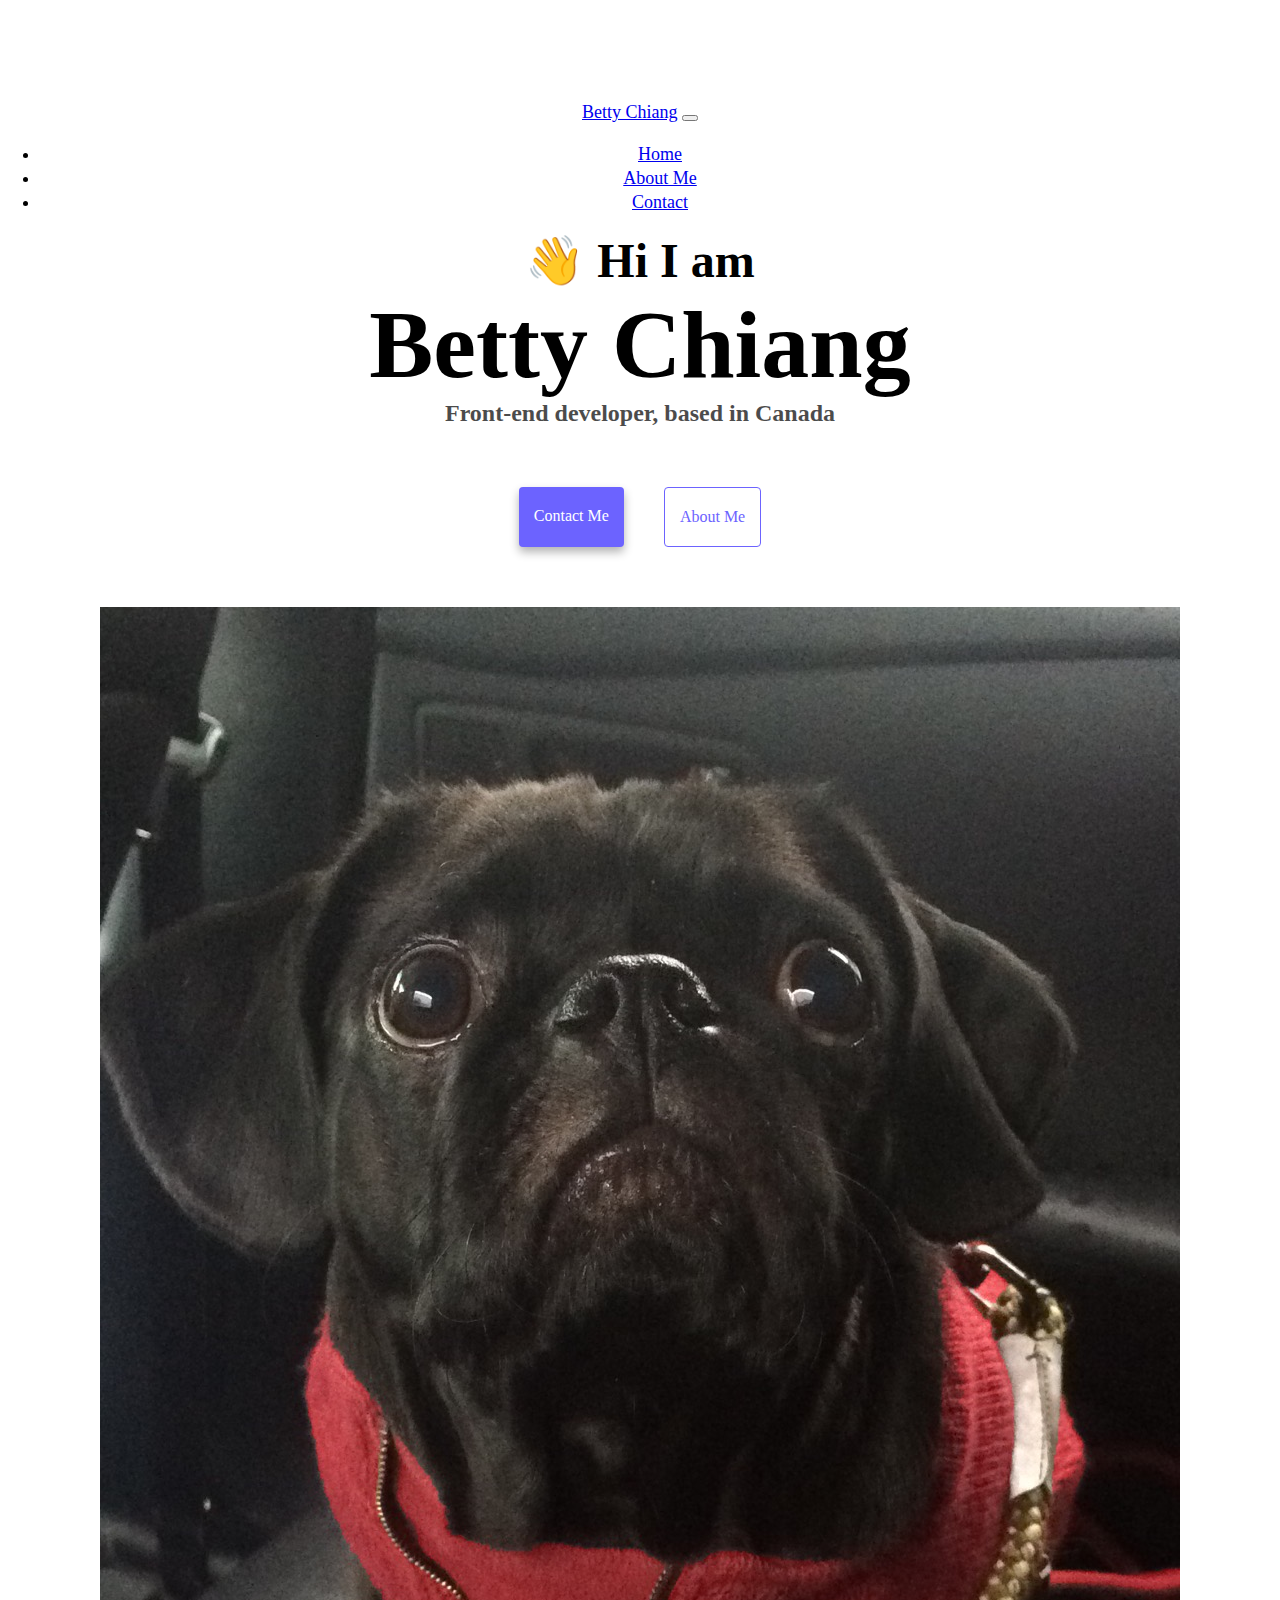
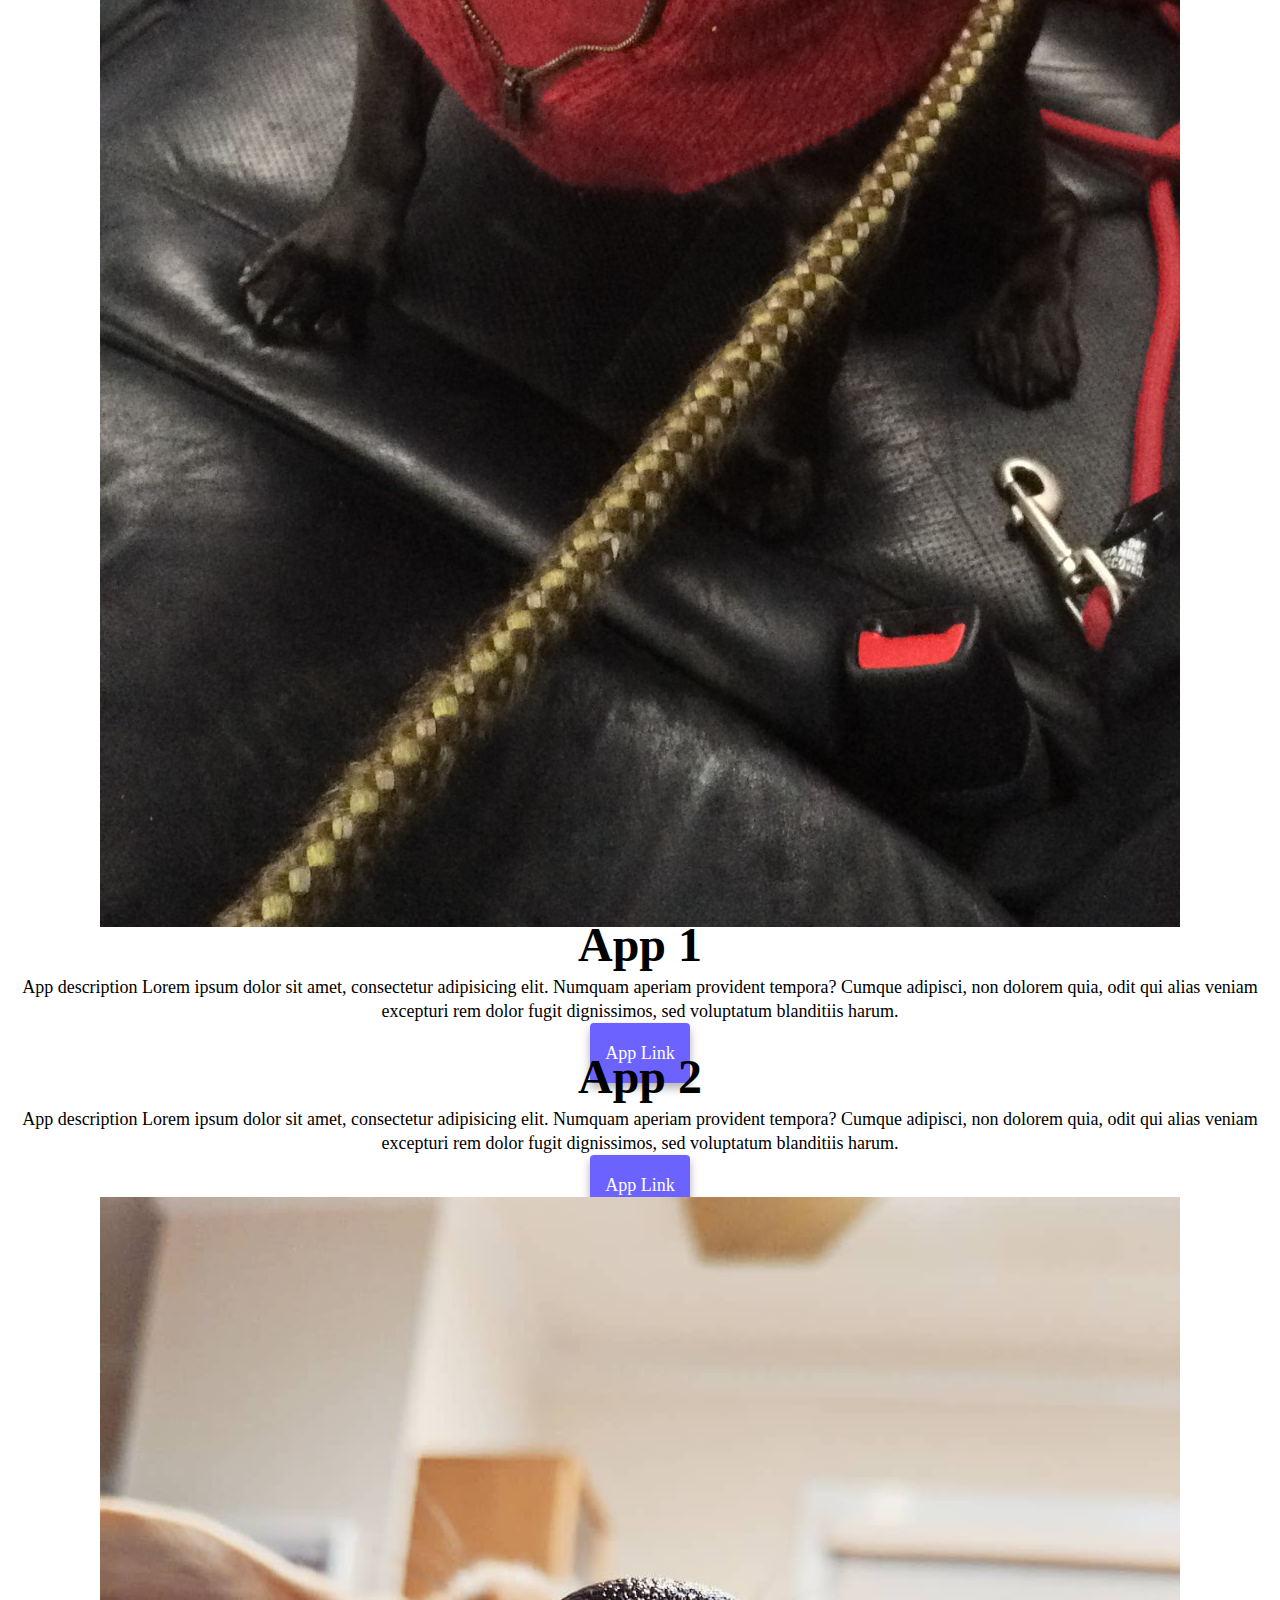
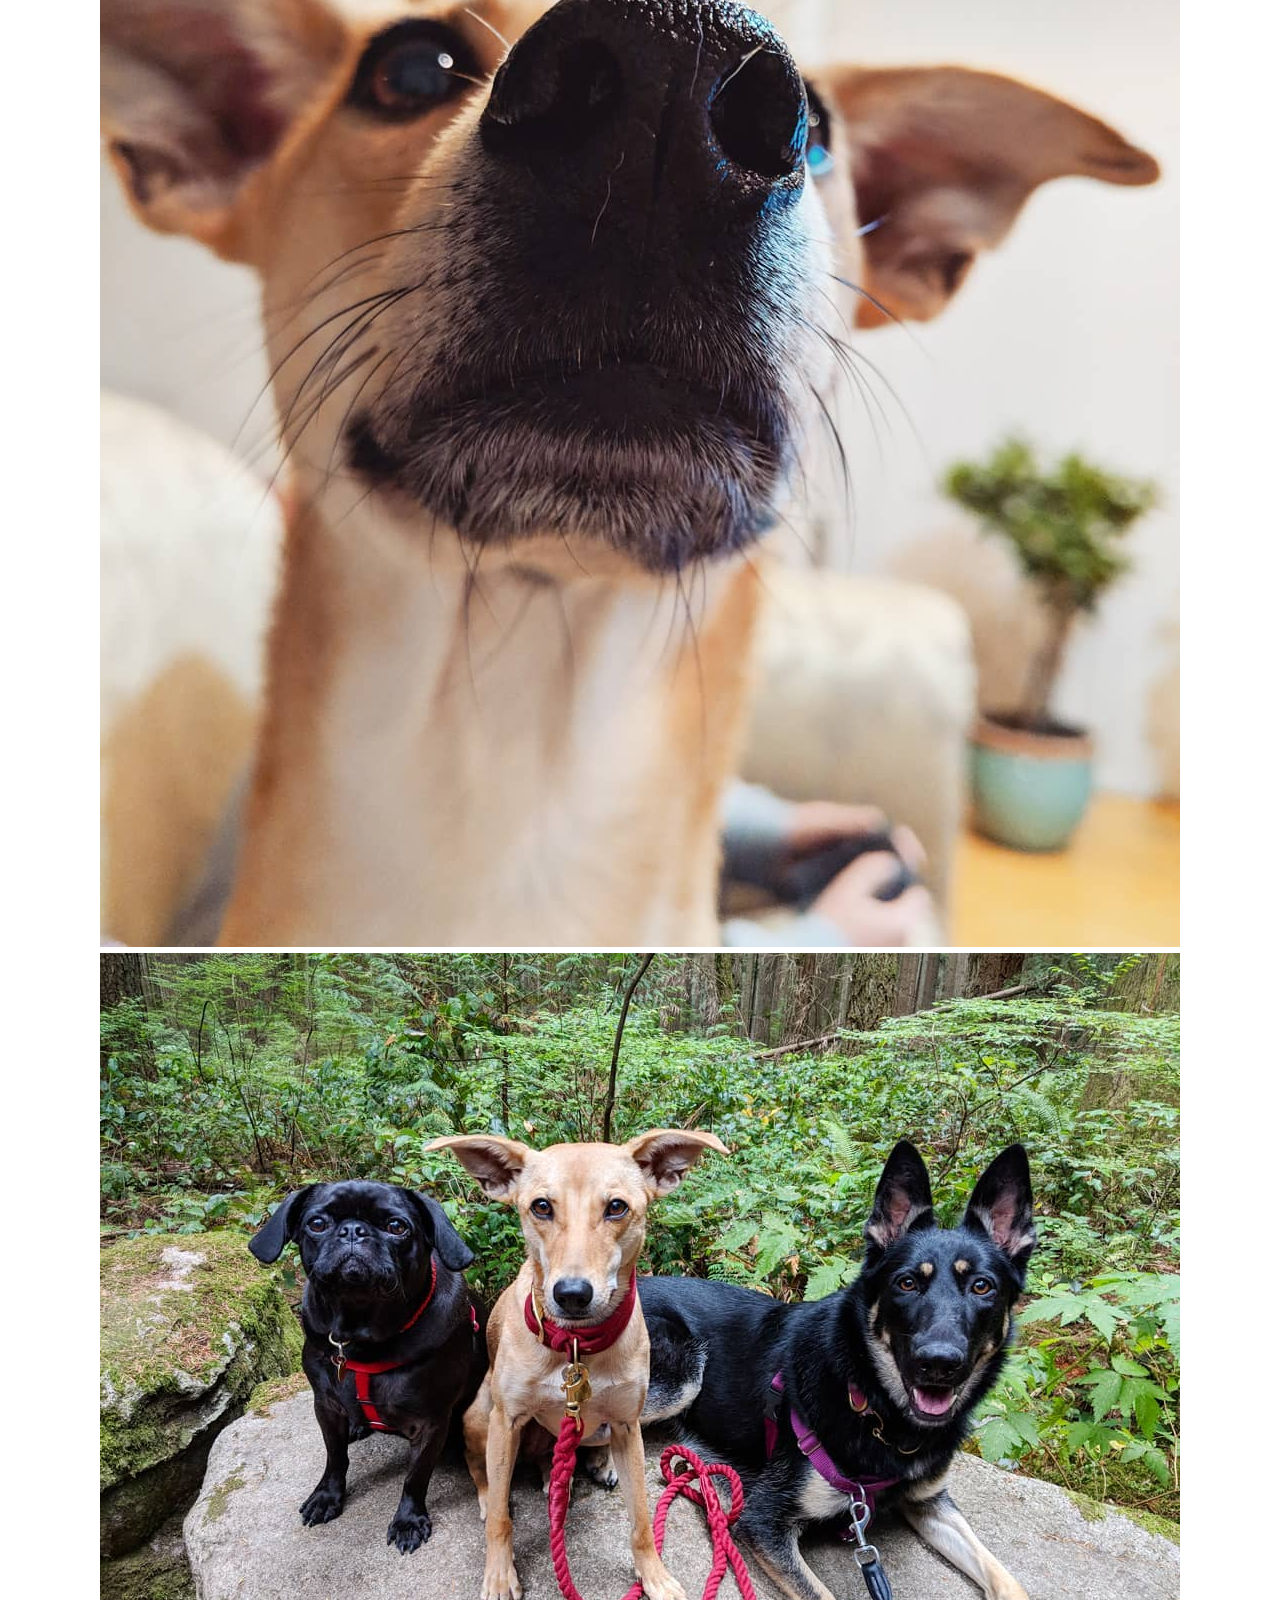
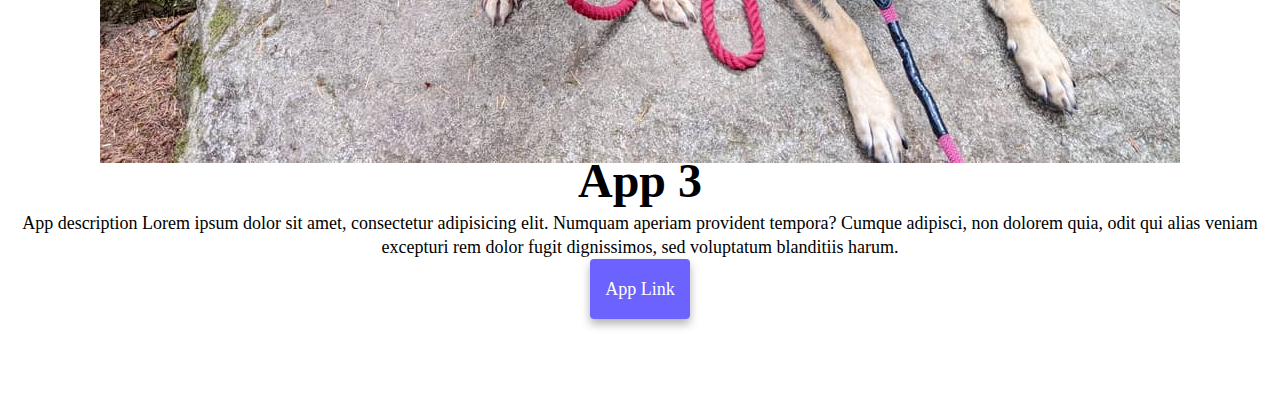
==== index.html @ e15f06e6 "copy from code sandbox" ====
<!DOCTYPE html>
<html lang="en">
  <head>
    <meta charset="UTF-8" />
    <meta name="viewport" content="width=device-width, initial-scale=1.0" />
    <meta http-equiv="X-UA-Compatible" content="ie=edge" />
    <title>Betty Chiang</title>
    <link
      href="https://cdn.jsdelivr.net/npm/bootstrap@5.1.0/dist/css/bootstrap.min.css"
      rel="stylesheet"
      integrity="sha384-KyZXEAg3QhqLMpG8r+8fhAXLRk2vvoC2f3B09zVXn8CA5QIVfZOJ3BCsw2P0p/We"
      crossorigin="anonymous"
    />
    <script
      src="https://cdn.jsdelivr.net/npm/bootstrap@5.1.0/dist/js/bootstrap.bundle.min.js"
      integrity="sha384-U1DAWAznBHeqEIlVSCgzq+c9gqGAJn5c/t99JyeKa9xxaYpSvHU5awsuZVVFIhvj"
      crossorigin="anonymous"
    ></script>
    <link href="styles.css" rel="stylesheet" />
  </head>
  <body>
    <nav class="navbar navbar-expand-lg navbar-light bg-light fixed-top">
      <div class="container">
        <a class="navbar-brand" href="index.html">Betty Chiang</a>
        <button
          class="navbar-toggler"
          type="button"
          data-bs-toggle="collapse"
          data-bs-target="#navbarNav"
          aria-controls="navbarNav"
          aria-expanded="false"
          aria-label="Toggle navigation"
        >
          <span class="navbar-toggler-icon"></span>
        </button>
        <div class="collapse navbar-collapse" id="navbarNav">
          <ul class="navbar-nav">
            <li class="nav-item">
              <a class="nav-link active" aria-current="page" href="index.html"
                >Home</a
              >
            </li>
            <li class="nav-item">
              <a class="nav-link" href="aboutme.html">About Me</a>
            </li>
            <li class="nav-item">
              <a class="nav-link" href="aboutme.html#contact">Contact</a>
            </li>
          </ul>
        </div>
      </div>
    </nav>

    <h1 class="mt-100">
      👋 Hi I am
    </h1>
    <h2>
      Betty Chiang
    </h2>
    <h3 class="mt-3">
      Front-end developer, based in Canada
    </h3>
    <div class="button-position">
      <a href="aboutme.html#contact" class="primary-link"> Contact Me </a>
      <a href="aboutme.html" class="about-link">About Me </a>
    </div>
    <div class="container">
      <div class ="row">
        <div class="col-md-6">
      <img src="images/IMG_6009.JPG" class="img-fluid rounded pug" />
        </div>
        <div class="col-md-6">
          <h1 class="mb-3"> App 1  </h1>
          <p> App description
         Lorem ipsum dolor sit amet, consectetur adipisicing elit. Numquam
              aperiam provident tempora? Cumque adipisci, non dolorem quia, odit qui
              alias veniam excepturi rem dolor fugit dignissimos, sed voluptatum
              blanditiis harum. </p>
              <div class="mt-5">
                <a href="#" class="primary-link"> App Link </a>
              </div>
              </div>
              <div class ="row mt-5">
                  <div class="col-md-6">
                    <h1 class="mb-3"> App 2          </h1>
                    <p> App description
                   Lorem ipsum dolor sit amet, consectetur adipisicing elit. Numquam
                        aperiam provident tempora? Cumque adipisci, non dolorem quia, odit qui
                        alias veniam excepturi rem dolor fugit dignissimos, sed voluptatum
                        blanditiis harum. </p>
                        <div class="mt-5 mb-5">
                          <a href="#" class="primary-link"> App Link </a>
                        </div>
                      </div>
                      <div class="col-md-6">
                        <img src="images/us3.jpg" class="img-fluid rounded pug" />
                      </div>
                      <div class ="row mt-5">
                        <div class="col-md-6">
                          <img src="images/us4.jpg" class="img-fluid rounded pug" />
                        </div>
                        <div class="col-md-6">
                          <h1 class="mb-3"> App 3          </h1>
                          <p> App description
                            Lorem ipsum dolor sit amet, consectetur adipisicing elit. Numquam
                            aperiam provident tempora? Cumque adipisci, non dolorem quia, odit qui
                            alias veniam excepturi rem dolor fugit dignissimos, sed voluptatum
                             blanditiis harum. </p>
                             <div class="mt-5">
                               <a href="#" class="primary-link"> App Link </a>
                              </div>
    </div>
  </body>
</html>
---- styles.css ----
:root {
  --primary-color: #6c63ff;
  --secondary-color: #f5f2fe;
  --box-shadow: 0 5px 10px rgba(0, 0, 0, 0.3);
}
body {
  text-align: center;
  margin: 100px auto;
}

h1 {
  font-size: 48px;
  margin: 0;
  display: block;
}
h2 {
  font-size: 96px;
  margin: 0;
}
h3 {
  font-size: 24px;
  opacity: 0.7;
  margin: 0;
}

.button-position {
  display: flex;
  margin-top: 40px;
  justify-content: center;
  margin-bottom: 40px;
}

.button-position a {
  margin: 20px;
}

.primary-link {
  background: var(--primary-color);
  box-shadow: var(--box-shadow);
  color: white;
  border-radius: 4px;
  padding: 20px 15px;
  text-decoration: none;
  text-transform: capitalize;
}

.about-link {
  color: var(--primary-color);
  border: 1px solid var(--primary-color);
  border-radius: 4px;
  padding: 20px 15px;
  text-decoration: none;
  text-transform: capitalize;
}

.about-paragraphs {
  display: flex;
  margin: 30px 0;
  justify-content: space-between;
}

.aboutp {
  background: var(--secondary-color);
  padding: 20px;
  border-radius: 4px;
  font-size: 18px;
  line-height: 1.5;
  margin: 10px;
}

.email-address {
  display: flex;
  justify-content: center;
  color: var(--primary-color);
  font-size: 28px;
  text-decoration: none;
}

.container {
  width: 100%;
  font-size: 18px;
  line-height: 24px;
}

.row {
}

.pug {
  max-height: 70%;
}
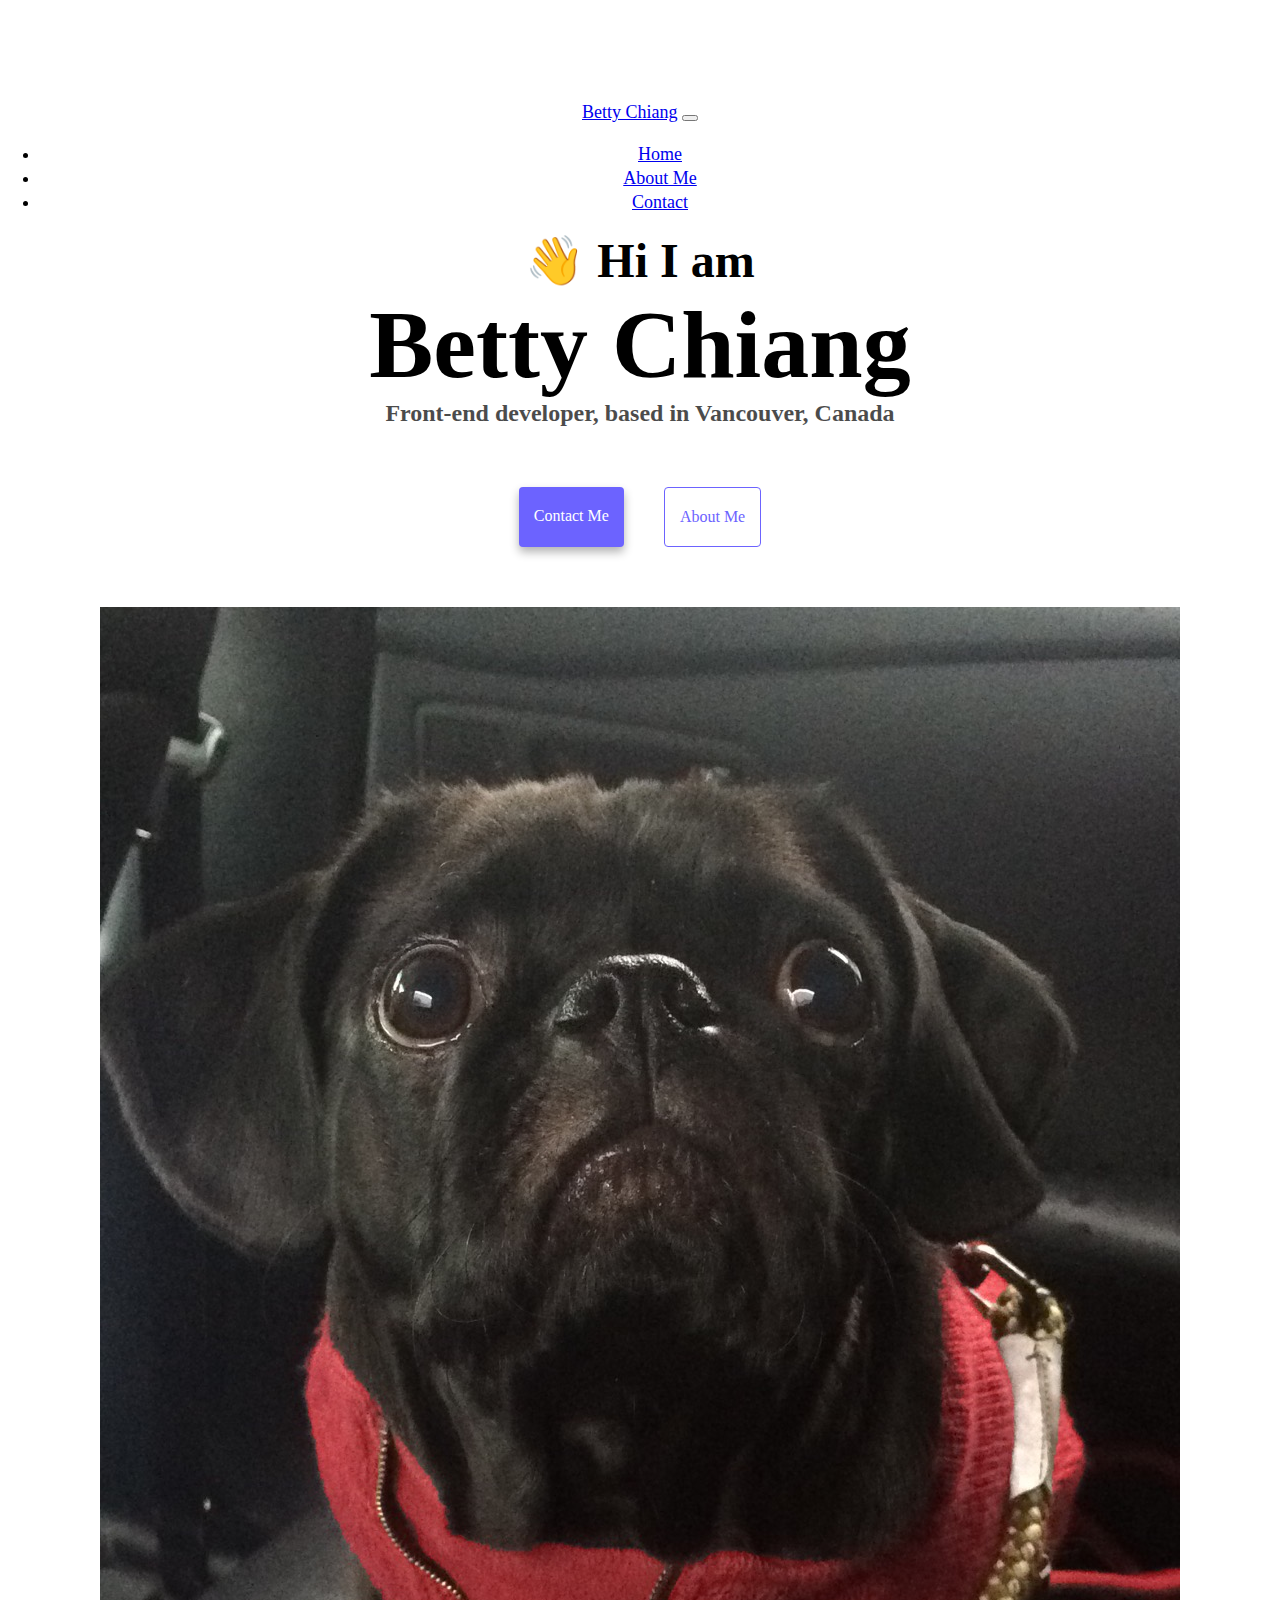
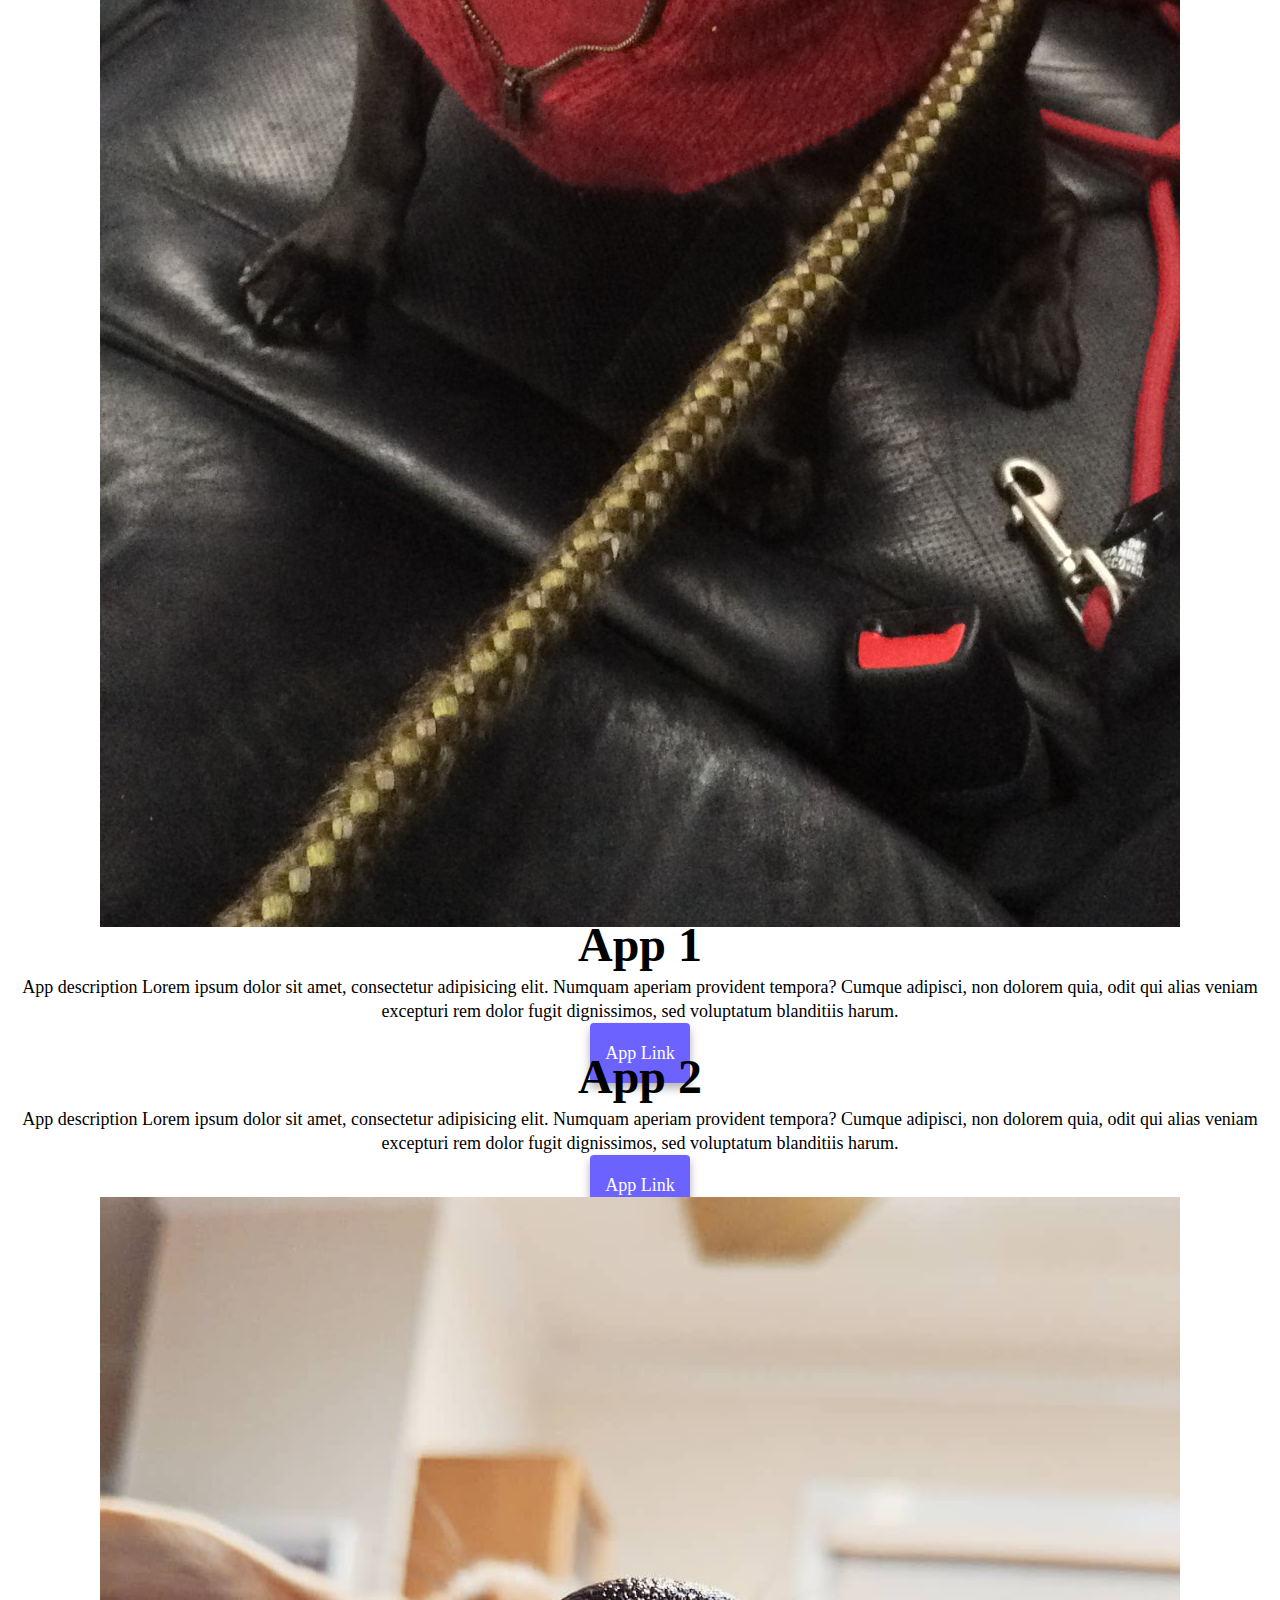
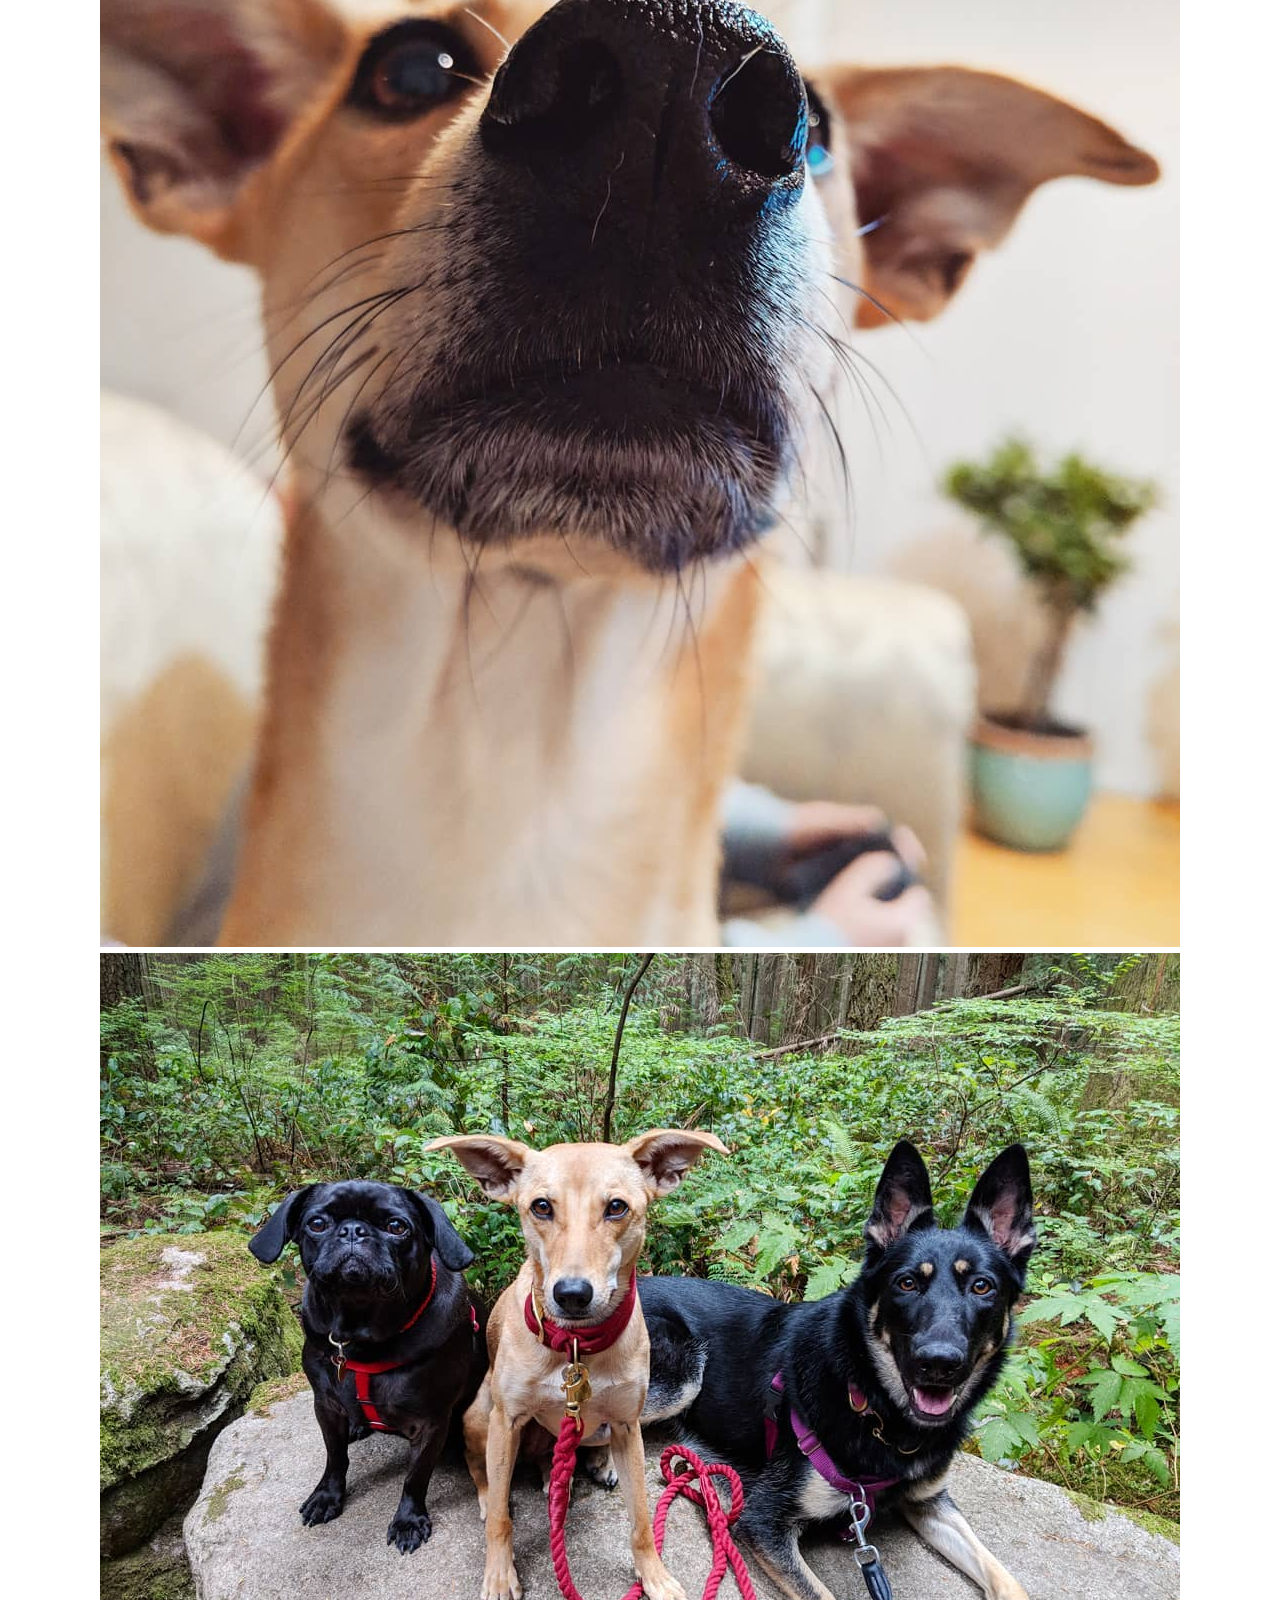
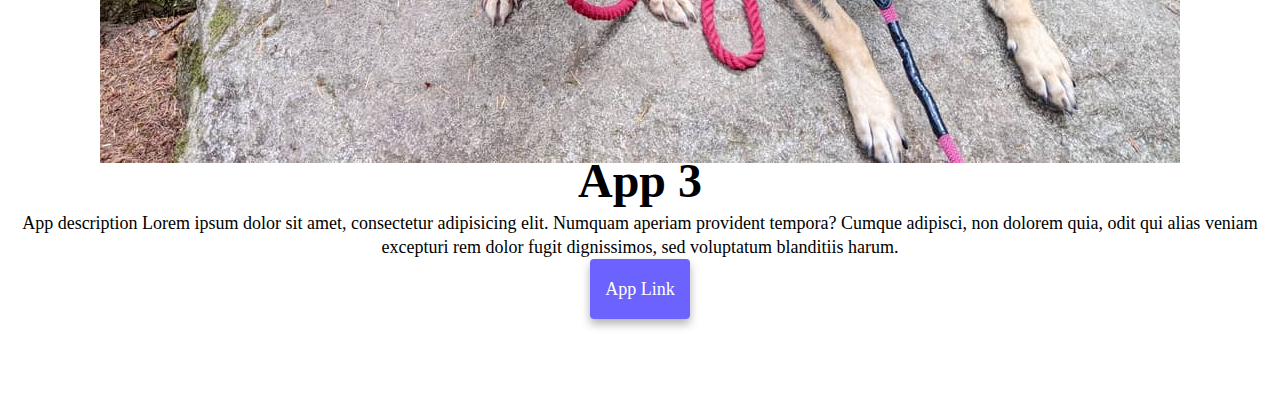
==== commit 885a46cb: "making file SEO and responsive" ====
--- a/index.html
+++ b/index.html
@@ -4,7 +4,8 @@
     <meta charset="UTF-8" />
     <meta name="viewport" content="width=device-width, initial-scale=1.0" />
     <meta http-equiv="X-UA-Compatible" content="ie=edge" />
-    <title>Betty Chiang</title>
+    <title>Front-end developer, based in Vancouver - Betty Chiang</title>
+    <meta name="description" content="a portfolio page of a Front-end developer, based in Vancouver - Betty Chiang"/>
     <link
       href="https://cdn.jsdelivr.net/npm/bootstrap@5.1.0/dist/css/bootstrap.min.css"
       rel="stylesheet"
@@ -21,7 +22,7 @@
   <body>
     <nav class="navbar navbar-expand-lg navbar-light bg-light fixed-top">
       <div class="container">
-        <a class="navbar-brand" href="index.html">Betty Chiang</a>
+        <a class="navbar-brand" href="/index.html">Betty Chiang</a>
         <button
           class="navbar-toggler"
           type="button"
@@ -36,79 +37,82 @@
         <div class="collapse navbar-collapse" id="navbarNav">
           <ul class="navbar-nav">
             <li class="nav-item">
-              <a class="nav-link active" aria-current="page" href="index.html"
+              <a class="nav-link active" aria-current="page" href="/index.html"
                 >Home</a
               >
             </li>
             <li class="nav-item">
-              <a class="nav-link" href="aboutme.html">About Me</a>
+              <a class="nav-link" href="/aboutme.html">About Me</a>
             </li>
             <li class="nav-item">
-              <a class="nav-link" href="aboutme.html#contact">Contact</a>
+              <a class="nav-link" href="/aboutme.html#contact">Contact</a>
             </li>
           </ul>
         </div>
       </div>
     </nav>
 
-    <h1 class="mt-100">
+    <h2 class="mt-100">
       👋 Hi I am
+    </h2>
+    <h1>
+      Betty Chiang
     </h1>
-    <h2>
-      Betty Chiang
-    </h2>
     <h3 class="mt-3">
-      Front-end developer, based in Canada
+      Front-end developer, based in Vancouver, Canada
     </h3>
     <div class="button-position">
-      <a href="aboutme.html#contact" class="primary-link"> Contact Me </a>
-      <a href="aboutme.html" class="about-link">About Me </a>
+      <a href="/boutme.html#contact" class="primary-link" title="Contact"> Contact Me </a>
+      <a href="/aboutme.html" class="about-link" title="about Betty Chiang">About Me </a>
     </div>
     <div class="container">
-      <div class ="row">
+      <div class ="row m-2">
         <div class="col-md-6">
-      <img src="images/IMG_6009.JPG" class="img-fluid rounded pug" />
+      <img src="images/IMG_6009.JPG" class="img-fluid rounded mb-3" alt="pic of betty's pug"/>
         </div>
         <div class="col-md-6">
-          <h1 class="mb-3"> App 1  </h1>
-          <p> App description
-         Lorem ipsum dolor sit amet, consectetur adipisicing elit. Numquam
+            <h2 class="mb-3"> App 1  </h2>
+            <p> App description Lorem ipsum dolor sit amet, consectetur adipisicing elit. Numquam
               aperiam provident tempora? Cumque adipisci, non dolorem quia, odit qui
               alias veniam excepturi rem dolor fugit dignissimos, sed voluptatum
-              blanditiis harum. </p>
-              <div class="mt-5">
+              blanditiis harum.
+            </p>
+            <div class="mt-5">
                 <a href="#" class="primary-link"> App Link </a>
-              </div>
-              </div>
-              <div class ="row mt-5">
-                  <div class="col-md-6">
-                    <h1 class="mb-3"> App 2          </h1>
+            </div>
+        </div>
+        <div class ="row mt-5">
+            <div class="col-md-6">
+                <h2 class="mb-3"> App 2          </h2>
+                <p> App description Lorem ipsum dolor sit amet, consectetur adipisicing elit. Numquam
+                    aperiam provident tempora? Cumque adipisci, non dolorem quia, odit qui
+                    alias veniam excepturi rem dolor fugit dignissimos, sed voluptatum
+                    blanditiis harum.
+                </p>
+                <div class="mt-5 mb-5">
+                    <a href="#" class="primary-link"> App Link </a>
+                </div>
+            </div>
+            <div class="col-md-6">
+                <img src="images/us3.jpg" class="img-fluid rounded" alt="pic of betty's formosan" />
+            </div>
+            <div class ="row mt-5 mb-3">
+                <div class="col-md-6">
+                    <img src="images/us4.jpg" class="img-fluid rounded" alt="pic of betty's dog"/>
+                </div>
+                <div class="col-md-6">
+                    <h2 class="mb-3"> App 3          </h2>
                     <p> App description
-                   Lorem ipsum dolor sit amet, consectetur adipisicing elit. Numquam
+                        Lorem ipsum dolor sit amet, consectetur adipisicing elit. Numquam
                         aperiam provident tempora? Cumque adipisci, non dolorem quia, odit qui
                         alias veniam excepturi rem dolor fugit dignissimos, sed voluptatum
-                        blanditiis harum. </p>
-                        <div class="mt-5 mb-5">
-                          <a href="#" class="primary-link"> App Link </a>
-                        </div>
-                      </div>
-                      <div class="col-md-6">
-                        <img src="images/us3.jpg" class="img-fluid rounded pug" />
-                      </div>
-                      <div class ="row mt-5">
-                        <div class="col-md-6">
-                          <img src="images/us4.jpg" class="img-fluid rounded pug" />
-                        </div>
-                        <div class="col-md-6">
-                          <h1 class="mb-3"> App 3          </h1>
-                          <p> App description
-                            Lorem ipsum dolor sit amet, consectetur adipisicing elit. Numquam
-                            aperiam provident tempora? Cumque adipisci, non dolorem quia, odit qui
-                            alias veniam excepturi rem dolor fugit dignissimos, sed voluptatum
-                             blanditiis harum. </p>
-                             <div class="mt-5">
-                               <a href="#" class="primary-link"> App Link </a>
-                              </div>
-    </div>
+                        blanditiis harum.
+                    </p>
+                    <div class="mt-5">
+                        <a href="#" class="primary-link"> App Link </a>
+                    </div>
+                </div>
+            </div>
+        </div>
   </body>
 </html>
--- a/styles.css
+++ b/styles.css
@@ -9,13 +9,23 @@
 }
 
 h1 {
+  font-size: 96px;
+  margin: 0;
+}
+
+h2 {
   font-size: 48px;
   margin: 0;
   display: block;
 }
-h2 {
-  font-size: 96px;
-  margin: 0;
+
+@media (max-width: 544px) {
+  h1 {
+    font-size: 40px;
+  }
+  h2 {
+    font-size: 20px;
+  }
 }
 h3 {
   font-size: 24px;
@@ -55,7 +65,7 @@
 
 .about-paragraphs {
   display: flex;
-  margin: 30px 0;
+  margin: 30px 20px;
   justify-content: space-between;
 }
 
@@ -81,10 +91,3 @@
   font-size: 18px;
   line-height: 24px;
 }
-
-.row {
-}
-
-.pug {
-  max-height: 70%;
-}
